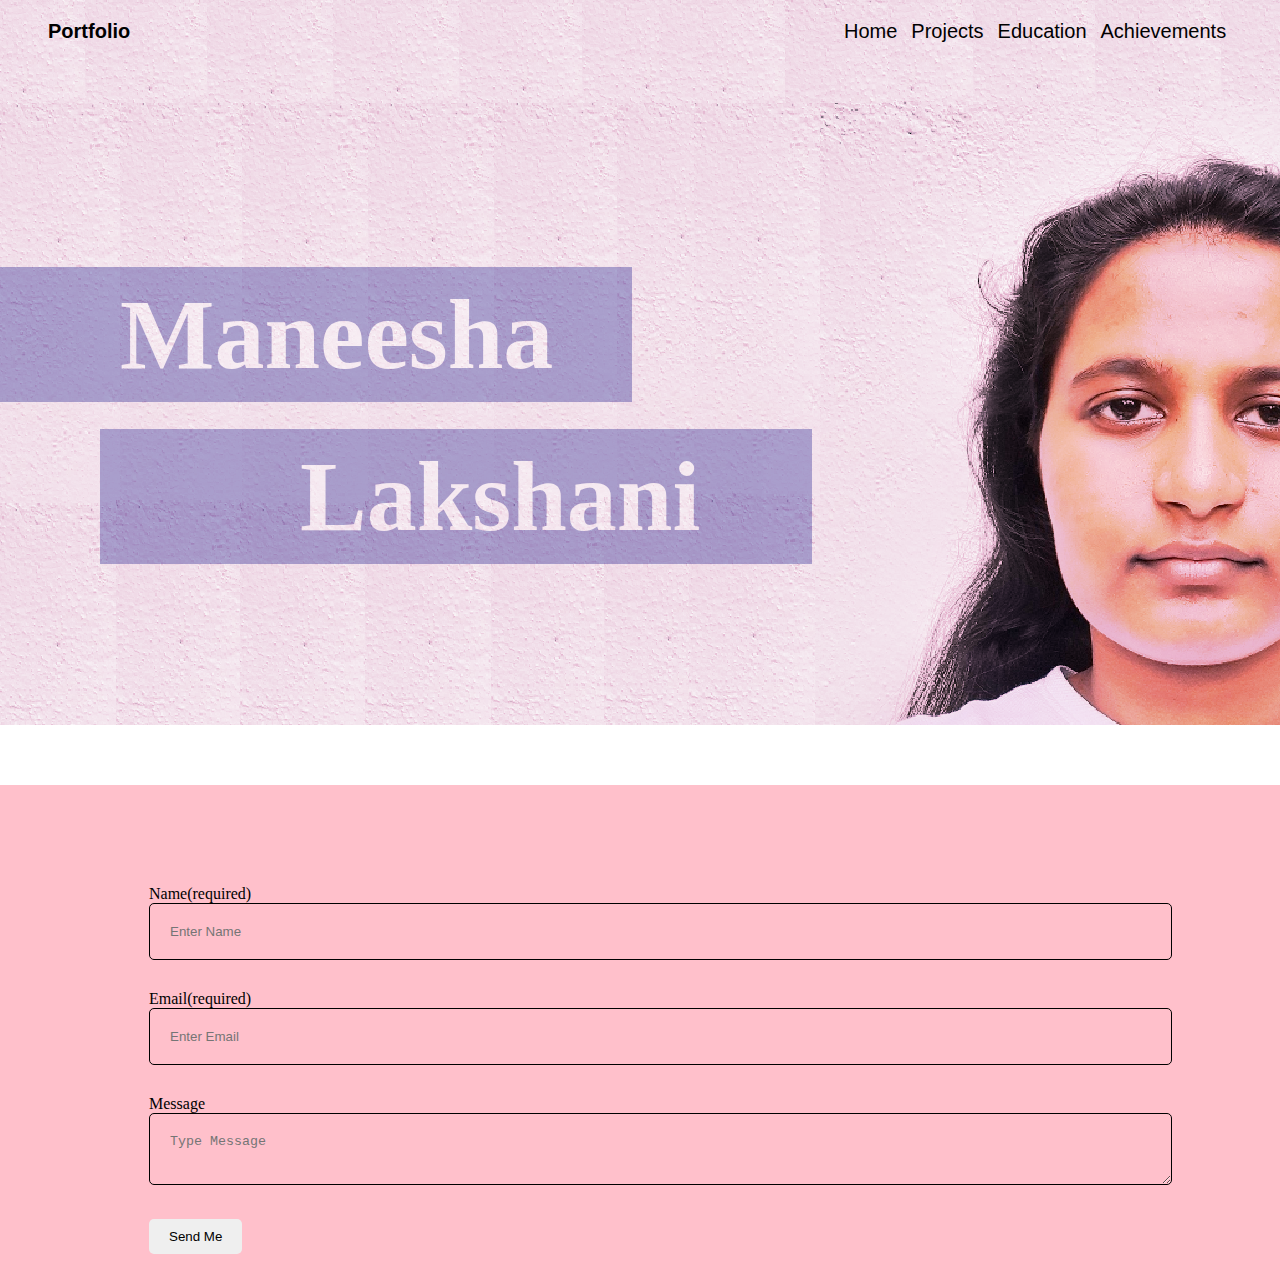
==== index.html @ 916f486c "- Add scripts.js file - create *js* folder" ====
<!DOCTYPE html>
<html lang="en">
    <head>
        <meta charset="UTF-8">
        <title>Resume Website</title>
        <link rel="stylesheet" href="css/style.css">
        <script type="text/javascript" src="js/scripts.js"></script>
    </head>
    <body>
    <div>
        <div class="col subtitle"><b>Portfolio</b></div>
        <div class="col navbar">
            <a href="index.html">Home</a>
            <a href="projects.html">Projects</a>
            <a href="education.html">Education</a>
            <a href="achievements.html">Achievements</a>
        </div>
    </div>
    <div class="HomeheaderClass">
        <h1 class="Hometitle1">Maneesha</h1>
        <h1 class="Hometitle2">Lakshani</h1>
    </div>

    <div class="HomeFooter">
        <div>
            <form>
                <div class="formDetails">
                    <label for="name">Name(required)</label><br>
                    <input id="name" class="inputField" type="text" name="name" placeholder="Enter Name" required>
                </div>
                <div class="formDetails">
                    <label for="email">Email(required)</label><br>
                    <input id="email" class="inputField" type="email" name="email" placeholder="Enter Email" required>
                </div>
                <div class="formDetails">
                    <label for="message">Message</label><br>
                    <textarea id="message" class="inputField" name="message" placeholder="Type Message"></textarea>
                </div>
                <input id="SubmitBtn" type="submit" value="Send Me" />
            </form>
        </div>
    </div>
</body>
</html>
---- css/style.css ----
.container{
    padding-top: 10px;
    padding-left: 150px;
    padding-right: 150px;
    font-family: Sans-serif;
}

.title{
    color: black;
    font-size: 72px;
    text-align: center;
    padding-top: 60px;
    padding-bottom: 60px;
    background-color: white;
    opacity: 0.7;
}

.headerClass{
    height: 600px;
    background-image: url("../images/pic1.jpg");
    background-repeat: repeat;
    margin: -8px -8px 0px -8px;
    padding-top: 200px;
    margin-bottom: 60px;
}


a{
    color: black;
    padding-right: 10px;
    font-size: 20px;
    font-family: Sans-serif;
}

a:link{
    text-decoration: none;
}

a:hover{
    text-decoration: underline;
}

.navbar{
    padding-top: 20px;
    padding-right: 30px;
    text-align: right;
}

.subtitle{
    padding-top: 20px;
    font-size: 20px;
    padding-left: 40px;
    font-family: Sans-serif;
    color: black;
}


.grid-container {
    display: grid;
    grid-template-columns: 50% 50%;
    padding: 10px;
    grid-gap: 30px;
}

.grid-item {
    /*background-color: #E8ADAA;*/
    border-radius: 15px;
    padding: 40px;
    text-align: center;
    margin: 20px;
    border: 1px solid;
}

.grid-item:hover{
    background-color: grey;
    color: white;
}


.col{
    width: 47%;
    float: left;
}


table{
    text-align: center;
    border-collapse: collapse;
    width: 98%;
}

table, td, th{
    border:1px solid black;
}


div img{
    width: 350px;
    margin: auto;
}

footer div div img{
    width: 30px;
    opacity: 0.7;
    padding-right: 20px;
}

footer div div img:hover{
    opacity: 100%;
}

#footerImg{
    padding-left: 650px;
}


.footerClass{
    padding: 60px 20px;
    margin-bottom: 30px;
    background-color: pink;
}

#wpImg{
    width: 20px;
    padding-left: 780px;
    margin-bottom: 20px;
}




/*
*
------------------Projects-----------------------------------------------------------------
*
*/

.ProjectsheaderClass{
    height: 250px;
    background-image: url("../images/r.png"), url("../images/pink.png");
    background-blend-mode: overlay;
    background-repeat: repeat;
    margin: -8px -8px 0px -8px;
    padding-top: 150px;
    margin-bottom: 60px;
    background-color: pink;
}

.Projectstitle{
    color: black;
    font-size: 72px;
    text-align: left;
    background-color: white;
    opacity: 0.7;
    width: 45%;
    padding-left: 150px;
    padding-bottom: 30px;
    padding-top: 30px;
    font-family: sans-serif;
}


.Cardheader{
    font-size: 40px;
}

.cardgrid{
    display: grid;
    grid-template-columns: 45% 55%;
    background-color: #6E0161;
    border-radius: 10px;
    font-family: sans-serif;
    margin-bottom: 80px;
}


.card:hover{
    background-color: #3F0237;
}


.cardImg{
    width: 400px;
}

.col1{
    text-align: center;
    background-color: gold;
    padding: 40px;
}

.col2{
    color: white;
    padding: 50px;

}

.cardBtn{
    border-radius: 5px;
    color: white;
    background-color: black;
    padding: 15px 50px;
    margin-top: 30px;
}

.cardBtn:hover{
    background-color: black;
    color: white;
    opacity: 0.8;
    border-color: yellow;
}

.tecImg{
    width: 50px;
}




/**
*
*------------------Home Page-----------------------------------------
*
*/

.HomeheaderClass{
    height: 525px;
    background-image: url("../images/pink.png"), url("../images/Maneesha Lakshani.png");
    background-blend-mode: overlay;
    background-repeat: repeat;
    margin: -8px -8px 0px -8px;
    padding-top: 200px;
    margin-bottom: 60px;
}


.Hometitle1{
    color: white;
    font-size: 100px;
    text-align: left;
    padding-top: 10px;
    padding-bottom: 10px;
    padding-left: 120px;
    background-color: navy;
    opacity: 0.3;
    width: 40%;
}

.Hometitle2{
    color: white;
    font-size: 100px;
    text-align: left;
    padding-top: 10px;
    padding-bottom: 10px;
    background-color: navy;
    opacity: 0.3;
    width: 40%;
    padding-left: 200px;
    margin-left: 100px;
    margin-top: -40px
}

.HomeFooter{
    height: 300px;
    background-color: pink;
    margin-bottom: -10px;
    margin-left: -9px;
    margin-right: -8px;
    padding: 100px 150px;
}

.formDetails{
    padding-bottom: 30px;
}

.inputField{
    width: 100%;
    padding: 20px;
    background-color: transparent;
    border:1px solid;
    border-radius: 5px;
}

#SubmitBtn{
    padding: 10px 20px;
    border-radius: 5px;
    border:0px;
}

#SubmitBtn:hover{
    border:1px solid;
}
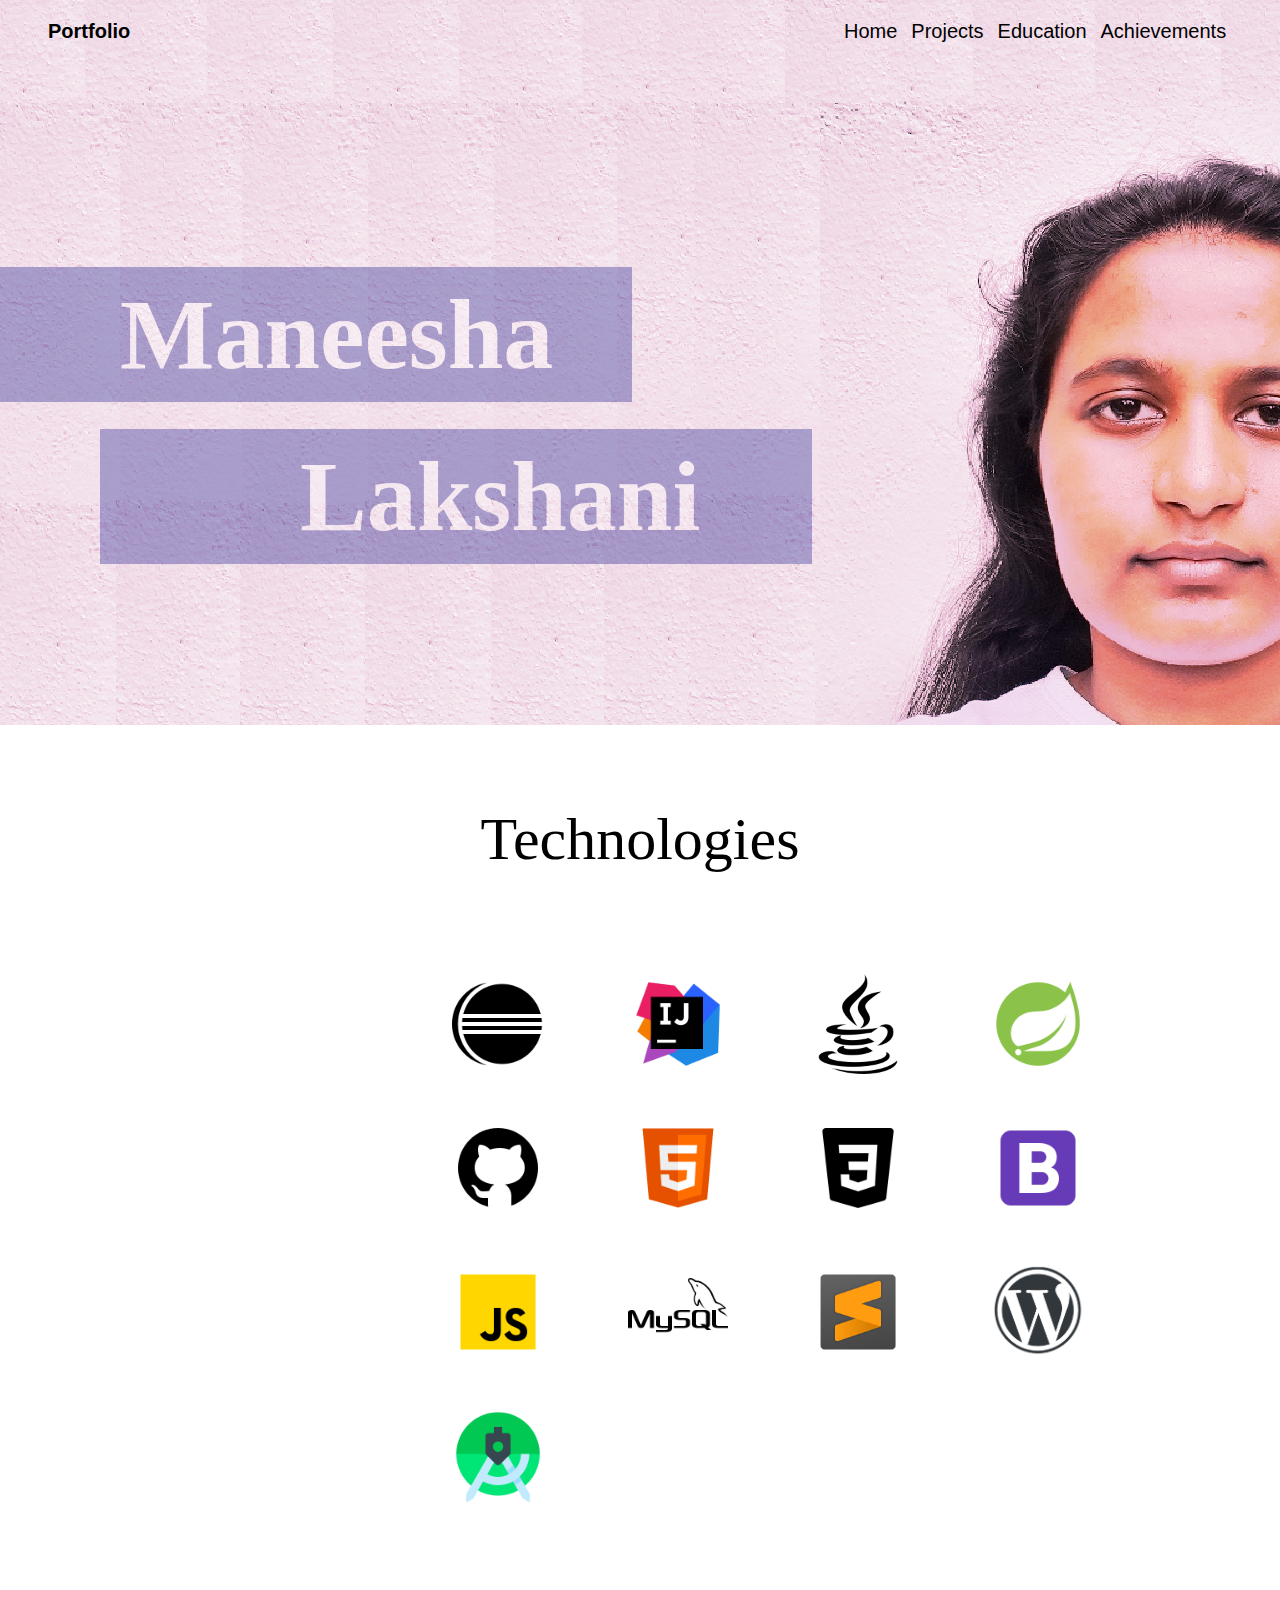
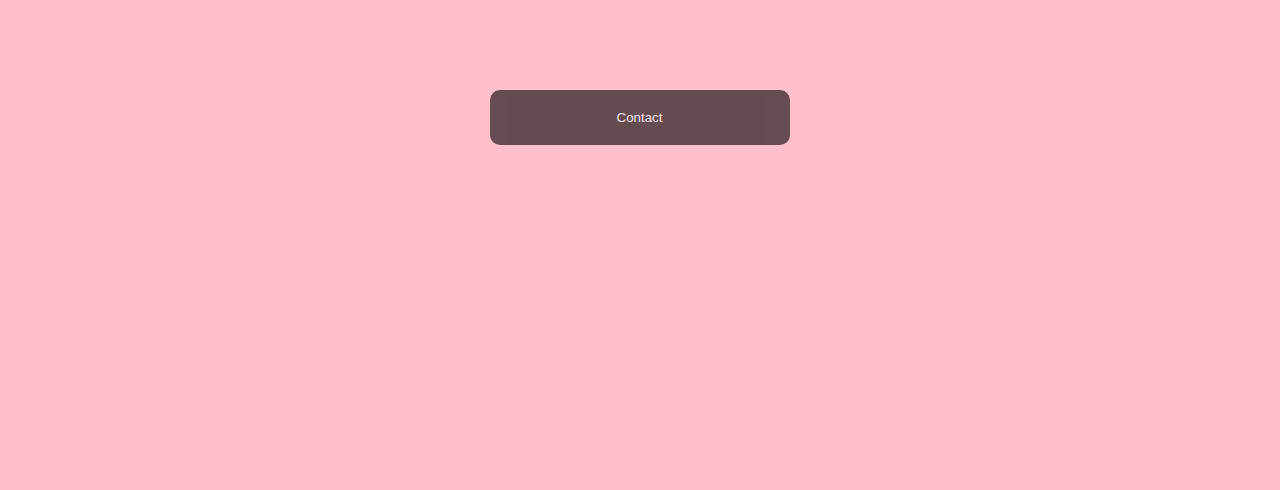
==== commit f886ea3e: "Remove form in footer and add button. By clicking the button, can get contact info in a popup" ====
--- a/index.html
+++ b/index.html
@@ -7,6 +7,8 @@
         <script type="text/javascript" src="js/scripts.js"></script>
     </head>
     <body>
+
+    <!--Navigation Bar Start-->
     <div>
         <div class="col subtitle"><b>Portfolio</b></div>
         <div class="col navbar">
@@ -16,29 +18,70 @@
             <a href="achievements.html">Achievements</a>
         </div>
     </div>
+    <!--Navigation Bar END-->
+
     <div class="HomeheaderClass">
         <h1 class="Hometitle1">Maneesha</h1>
         <h1 class="Hometitle2">Lakshani</h1>
     </div>
 
+
+    <div class="technology-div">
+        <div style="font-size: 60px; margin: 80px 0"><center>Technologies</center></div>
+        <div class="tec-container">
+            <div class="tec-item">
+                <img class="technology-images" src="images/eclipse.png" alt="tec">
+            </div>
+            <div class="tec-item">
+                <img class="technology-images" src="images/intelliJ.png" alt="tec">
+            </div>
+            <div class="tec-item">
+                <img class="technology-images" src="images/java.png" alt="tec">
+            </div>
+            <div class="tec-item">
+                <img class="technology-images" src="images/spring.png" alt="tec">
+            </div>
+            <div class="tec-item">
+                <img class="technology-images" src="images/git.png" alt="tec">
+            </div>
+            <div class="tec-item">
+                <img class="technology-images" src="images/html.png" alt="tec">
+            </div>
+            <div class="tec-item">
+                <img class="technology-images" src="images/css.png" alt="tec">
+            </div>
+            <div class="tec-item">
+                <img class="technology-images" src="images/Bootstrap.png" alt="tec">
+            </div>
+            <div class="tec-item">
+                <img class="technology-images" src="images/JS.png" alt="tec">
+            </div>
+            <div class="tec-item">
+                <img class="technology-images" src="images/sql.png" alt="tec">
+            </div>
+            <div class="tec-item">
+                <img class="technology-images" src="images/sublime.png" alt="tec">
+            </div>
+            <div class="tec-item">
+                <img class="technology-images" src="images/Wi.png" alt="tec">
+            </div>
+            <div class="tec-item">
+                <img class="technology-images" src="images/studio.png" alt="tec">
+            </div>
+        </div>
+    </div>
+
+
+    <!--START Footer-->
     <div class="HomeFooter">
         <div>
-            <form>
-                <div class="formDetails">
-                    <label for="name">Name(required)</label><br>
-                    <input id="name" class="inputField" type="text" name="name" placeholder="Enter Name" required>
-                </div>
-                <div class="formDetails">
-                    <label for="email">Email(required)</label><br>
-                    <input id="email" class="inputField" type="email" name="email" placeholder="Enter Email" required>
-                </div>
-                <div class="formDetails">
-                    <label for="message">Message</label><br>
-                    <textarea id="message" class="inputField" name="message" placeholder="Type Message"></textarea>
-                </div>
-                <input id="SubmitBtn" type="submit" value="Send Me" />
-            </form>
+            <center><button class="contact-button" onclick="openPopup()">Contact</button></center>
+        </div>
+
+        <div id="popup" class="contact-popup">
+            Contact Info
         </div>
     </div>
+    <!--Footer END-->
 </body>
 </html>--- a/css/style.css
+++ b/css/style.css
@@ -269,24 +269,71 @@
     padding: 100px 150px;
 }
 
-.formDetails{
-    padding-bottom: 30px;
-}
-
-.inputField{
-    width: 100%;
-    padding: 20px;
-    background-color: transparent;
-    border:1px solid;
-    border-radius: 5px;
-}
-
-#SubmitBtn{
-    padding: 10px 20px;
-    border-radius: 5px;
-    border:0px;
-}
-
-#SubmitBtn:hover{
-    border:1px solid;
+/*.formDetails{*/
+/*    padding-bottom: 30px;*/
+/*}*/
+
+/*.inputField{*/
+/*    width: 100%;*/
+/*    padding: 20px;*/
+/*    background-color: transparent;*/
+/*    border:1px solid;*/
+/*    border-radius: 5px;*/
+/*}*/
+
+/*#SubmitBtn{*/
+/*    padding: 10px 20px;*/
+/*    border-radius: 5px;*/
+/*    border:0px;*/
+/*}*/
+
+/*#SubmitBtn:hover{*/
+/*    border:1px solid;*/
+/*}*/
+
+.technology-div{
+    padding: 0 400px;
+    margin-bottom: 60px;
+}
+
+.tec-container {
+    display: grid;
+    grid-template-columns: auto auto auto auto;
+    /*background-color: #3F0237;*/
+}
+
+.tec-item {
+    /*background-color: #E8ADAA;*/
+    border: none;
+    padding: 20px 40px;
+    text-align: center;
+
+}
+
+.technology-images{
+    width: 100px;
+}
+
+.contact-button{
+    text-align: center;
+    width: 300px;
+    padding: 20px 25px;
+    border: black;
+    border-radius: 10px;
+    background-color: black;
+    color: aliceblue;
+    opacity: 60%;
+ }
+
+.contact-button:hover{
+    opacity: 100%;
+}
+
+.contact-popup{
+    display: none;
+    position: fixed;
+    bottom: 0;
+    right: 15px;
+    border: 3px solid #f1f1f1;
+    z-index: 9;
 }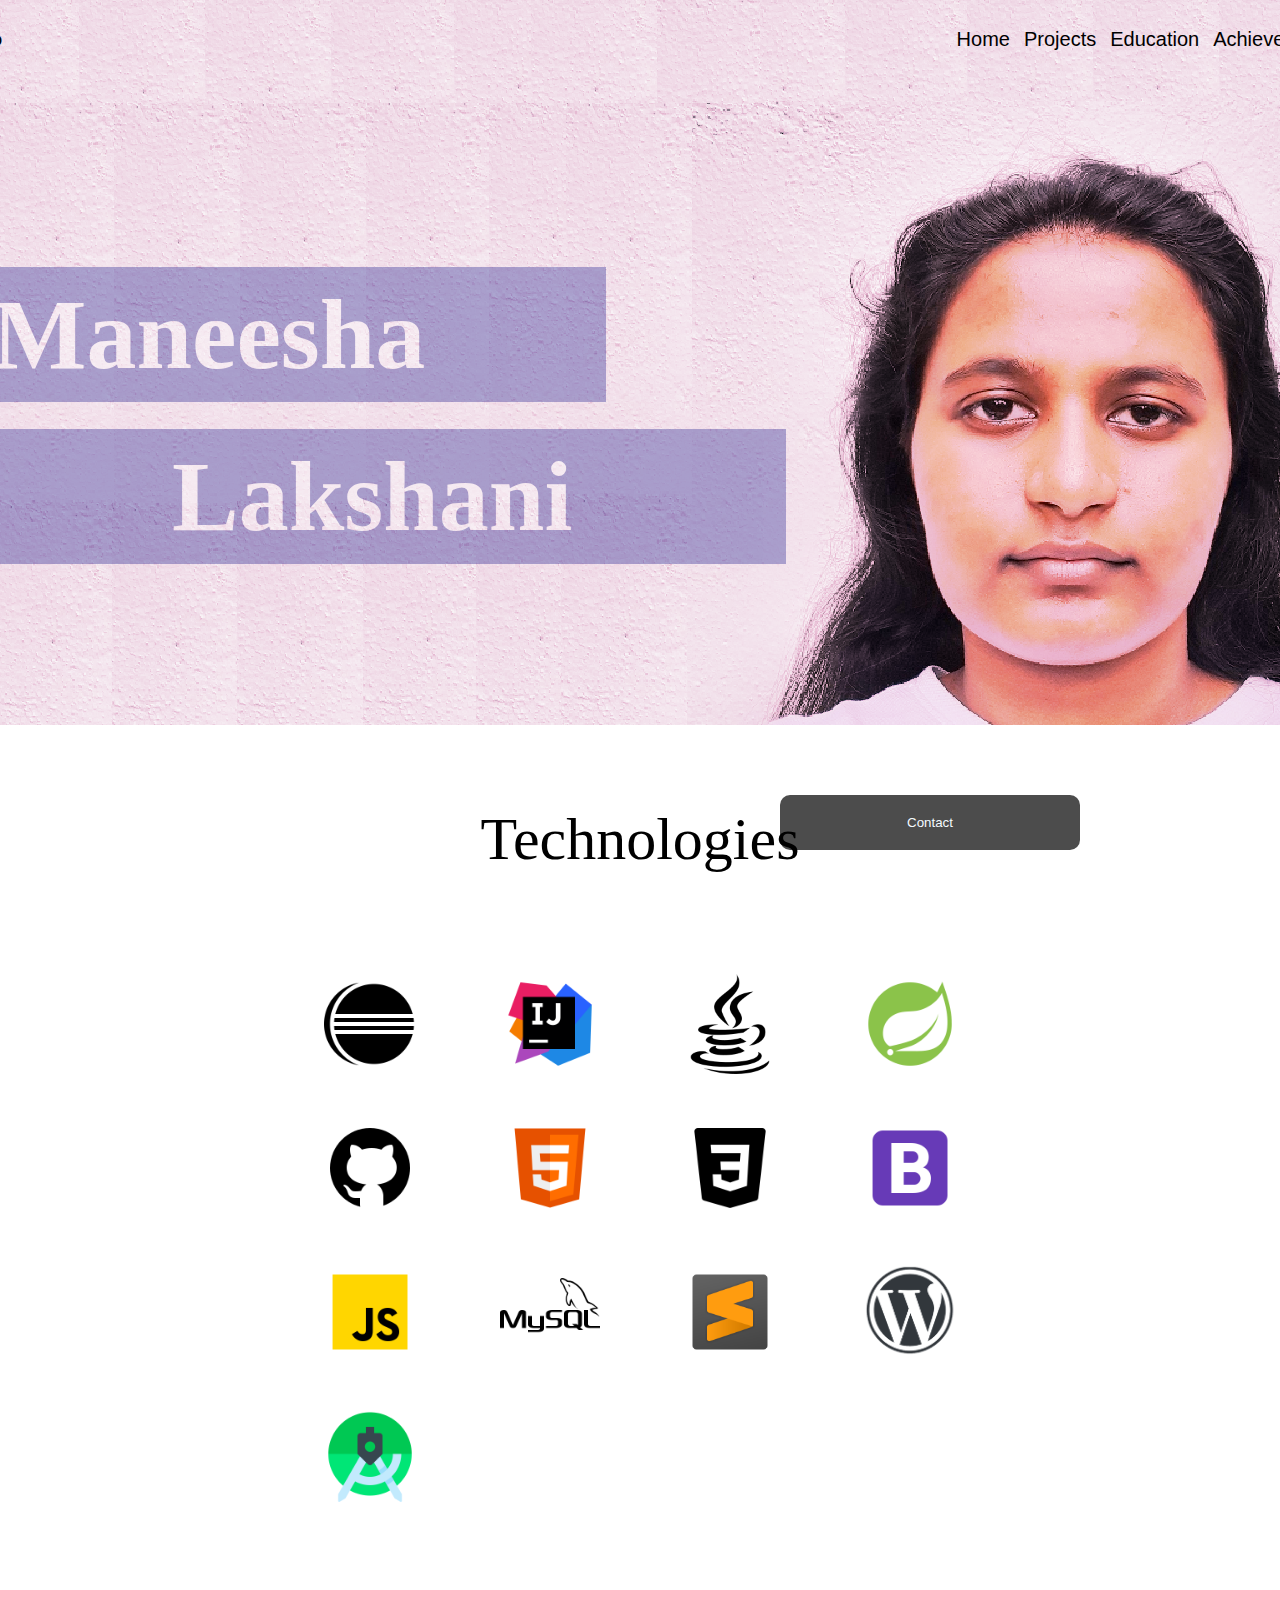
==== commit d21e6035: "Create scripts.js file created contact popup modal" ====
--- a/index.html
+++ b/index.html
@@ -71,15 +71,30 @@
         </div>
     </div>
 
+    <!-- Modal START -->
+    <div class="modal" id="modal-id">
+        <div id="popup" class="contact-popup">
+            <div>
+                <div class="modal-close-btn" id="close-modal"><a href="#" onclick="closePopup()"><h1>+</h1></a></div>
+                <div class="model-elements"><h1>Contact Info</h1></div>
+                <div class="model-elements">+94-76-424-9664</div>
+                <div class="model-elements">maneshalakshani9@gmail.com</div>
+                <div class="model-elements">
+                    <a href="https://www.facebook.com"><img class="modal-image" src="images/fb.png" alt="fb"></a>
+                    <a href="https://www.facebook.com"><img class="modal-image" src="images/ig.png" alt="fb"></a>
+                    <a href="https://www.facebook.com"><img class="modal-image" src="images/IN.png" alt="fb"></a>
+                    <a href="https://www.facebook.com"><img class="modal-image" src="images/git.png" alt="fb"></a>
+                </div>
+            </div>
+        </div>
+    </div>
+    <!-- Modal END -->
+
 
     <!--START Footer-->
     <div class="HomeFooter">
         <div>
-            <center><button class="contact-button" onclick="openPopup()">Contact</button></center>
-        </div>
-
-        <div id="popup" class="contact-popup">
-            Contact Info
+            <button id="contact-button-id" class="contact-button" onclick="popupFunc()">Contact</button>
         </div>
     </div>
     <!--Footer END-->
--- a/css/style.css
+++ b/css/style.css
@@ -1,3 +1,11 @@
+html{
+    /*Make the .modal class parent class*/
+    display: flex;
+    /* What happens with children */
+    justify-content: center;
+    align-items: center;
+}
+
 .container{
     padding-top: 10px;
     padding-left: 150px;
@@ -29,7 +37,7 @@
     color: black;
     padding-right: 10px;
     font-size: 20px;
-    font-family: Sans-serif;
+    font-family: Sans-serif, serif;
 }
 
 a:link{
@@ -267,6 +275,7 @@
     margin-left: -9px;
     margin-right: -8px;
     padding: 100px 150px;
+    text-align: center;
 }
 
 /*.formDetails{*/
@@ -322,18 +331,59 @@
     border-radius: 10px;
     background-color: black;
     color: aliceblue;
-    opacity: 60%;
- }
+    opacity: 0.7;
+    position:fixed;
+    bottom: 50px;
+    right: 200px;
+}
 
 .contact-button:hover{
     opacity: 100%;
-}
-
-.contact-popup{
-    display: none;
+    text-decoration: none;
+}
+
+.modal{
+    width: 100%;
+    height: 100%;
     position: fixed;
     bottom: 0;
-    right: 15px;
+
+    /*Make the .modal class parent class*/
+    display: none;
+    /* What happens with children */
+    justify-content: center;
+    align-items: center;
+}
+
+.contact-popup{
+    background-color: white;
     border: 3px solid #f1f1f1;
+    border-radius: 10px;
+    padding: 40px;
+    width: 500px;
+    height: 300px;
+    text-align: center;
+    display: none;
     z-index: 9;
+
+    /*the elements inside this class at relative to this class */
+    position: relative;
+}
+
+.modal-image{
+    width: 40px;
+}
+
+.model-elements{
+    padding: 15px 0;
+}
+
+.modal-close-btn{
+    position: absolute;
+    top: 0;
+    right: 40px;
+    cursor: pointer;
+
+    /* Rotate + sign */
+    transform: rotate(45deg);
 }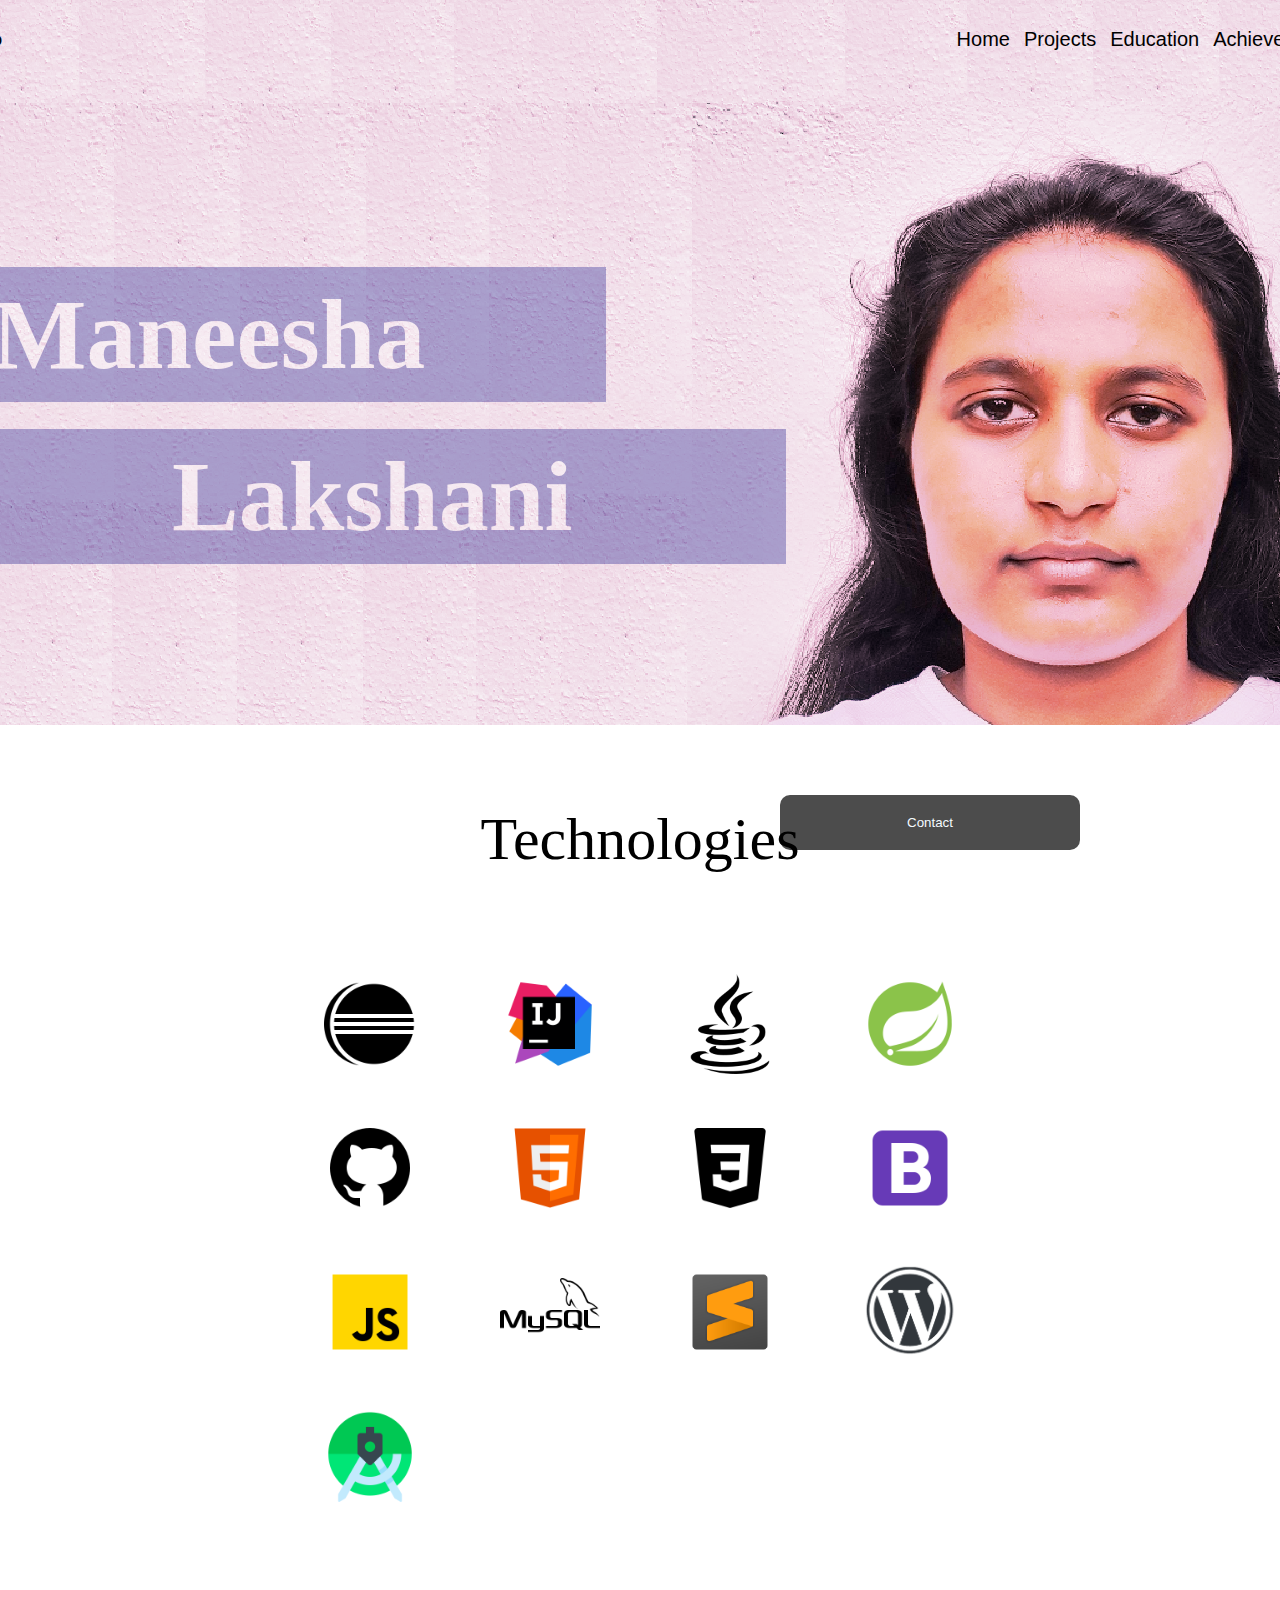
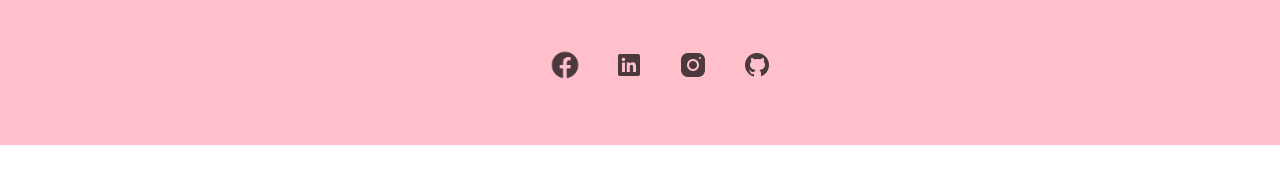
==== commit 8a7b5f67: "Change modal background colour, and font size" ====
--- a/index.html
+++ b/index.html
@@ -77,8 +77,8 @@
             <div>
                 <div class="modal-close-btn" id="close-modal"><a href="#" onclick="closePopup()"><h1>+</h1></a></div>
                 <div class="model-elements"><h1>Contact Info</h1></div>
-                <div class="model-elements">+94-76-424-9664</div>
-                <div class="model-elements">maneshalakshani9@gmail.com</div>
+                <div class="model-elements"><h2>+94-76-424-9664</h2></div>
+                <div class="model-elements"><h2>maneshalakshani9@gmail.com</h2></div>
                 <div class="model-elements">
                     <a href="https://www.facebook.com"><img class="modal-image" src="images/fb.png" alt="fb"></a>
                     <a href="https://www.facebook.com"><img class="modal-image" src="images/ig.png" alt="fb"></a>
@@ -92,11 +92,28 @@
 
 
     <!--START Footer-->
-    <div class="HomeFooter">
-        <div>
-            <button id="contact-button-id" class="contact-button" onclick="popupFunc()">Contact</button>
+<!--    <div class="HomeFooter">-->
+<!--        <div>-->
+<!--            <button id="contact-button-id" class="contact-button" onclick="popupFunc()">Contact</button>-->
+<!--        </div>-->
+<!--    </div>-->
+    <!--Footer END-->
+
+
+    <!-- START FOOTER -->
+    <footer>
+        <div class="footerClass">
+            <div>
+                <button id="contact-button-id" class="contact-button" onclick="popupFunc()">Contact</button>
+            </div>
+            <div id="footerImg">
+                <a href="https://www.facebook.com/maneesha.lakshani.3781/"><img src="images/fb.png" alt="facebook"></a>
+                <a href="https://www.linkedin.com/in/maneeshalakshani/"><img src="images/IN.png" alt="linkedin"></a>
+                <a href="https://www.instagram.com/maneesha_lakshani/"><img src="images/ig.png" alt="instagram"></a>
+                <a href="https://github.com/maneeshalakshani"><img src="images/git.png" alt="github"></a>
+            </div>
         </div>
-    </div>
-    <!--Footer END-->
+    </footer>
+    <!-- END FOOTER -->
 </body>
 </html>--- a/css/style.css
+++ b/css/style.css
@@ -268,36 +268,14 @@
     margin-top: -40px
 }
 
-.HomeFooter{
-    height: 300px;
-    background-color: pink;
-    margin-bottom: -10px;
-    margin-left: -9px;
-    margin-right: -8px;
-    padding: 100px 150px;
-    text-align: center;
-}
-
-/*.formDetails{*/
-/*    padding-bottom: 30px;*/
-/*}*/
-
-/*.inputField{*/
-/*    width: 100%;*/
-/*    padding: 20px;*/
-/*    background-color: transparent;*/
-/*    border:1px solid;*/
-/*    border-radius: 5px;*/
-/*}*/
-
-/*#SubmitBtn{*/
-/*    padding: 10px 20px;*/
-/*    border-radius: 5px;*/
-/*    border:0px;*/
-/*}*/
-
-/*#SubmitBtn:hover{*/
-/*    border:1px solid;*/
+/*.HomeFooter{*/
+/*    height: 300px;*/
+/*    background-color: pink;*/
+/*    margin-bottom: -10px;*/
+/*    margin-left: -9px;*/
+/*    margin-right: -8px;*/
+/*    padding: 100px 150px;*/
+/*    text-align: center;*/
 /*}*/
 
 .technology-div{
@@ -356,8 +334,9 @@
 }
 
 .contact-popup{
-    background-color: white;
-    border: 3px solid #f1f1f1;
+    background-color: #720666;
+    color: #f1f1f1;
+    border: 3px solid purple;
     border-radius: 10px;
     padding: 40px;
     width: 500px;
@@ -375,7 +354,7 @@
 }
 
 .model-elements{
-    padding: 15px 0;
+    padding: 5px 0;
 }
 
 .modal-close-btn{
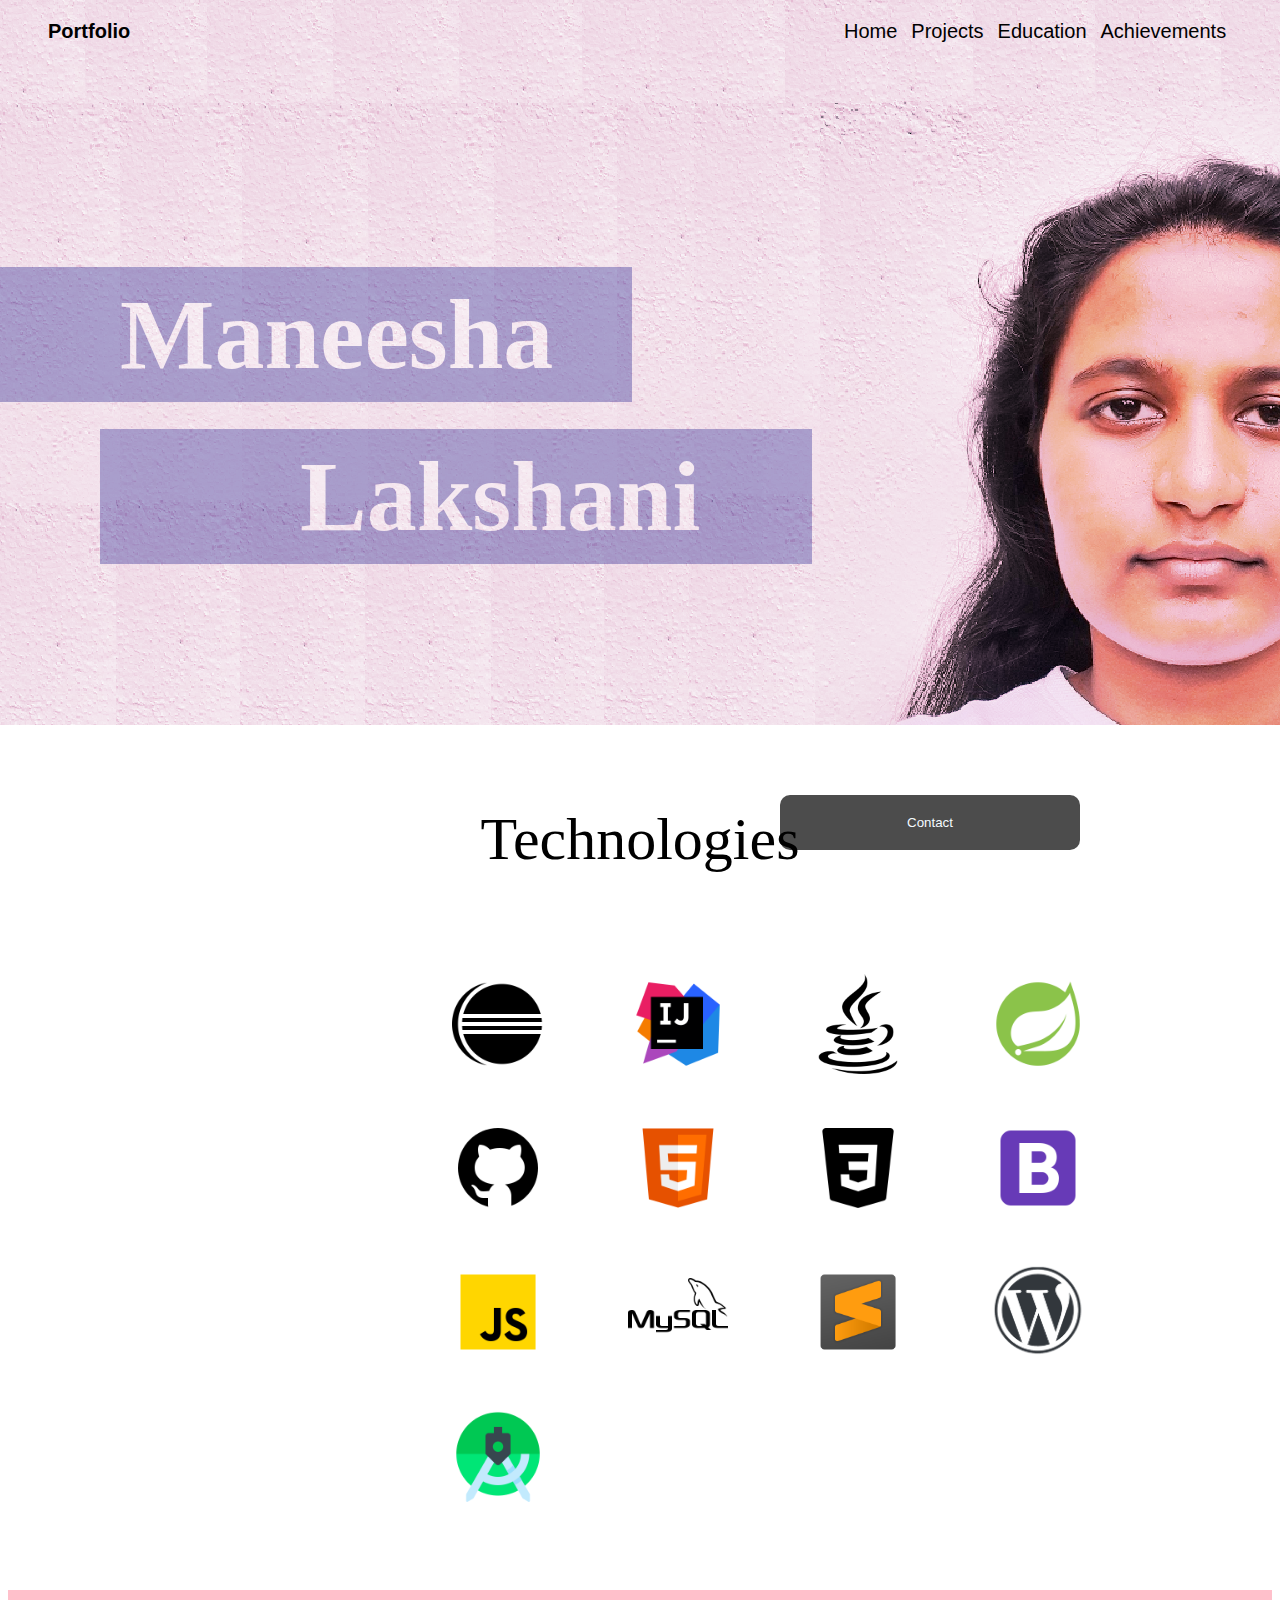
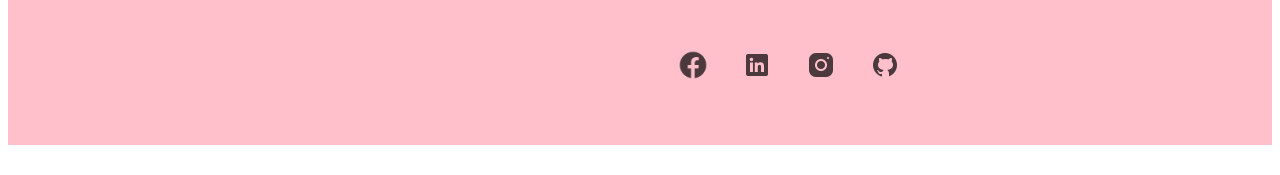
==== commit 0700c5b2: "Remove unwanted html css" ====
--- a/index.html
+++ b/index.html
@@ -8,112 +8,112 @@
     </head>
     <body>
 
-    <!--Navigation Bar Start-->
-    <div>
-        <div class="col subtitle"><b>Portfolio</b></div>
-        <div class="col navbar">
-            <a href="index.html">Home</a>
-            <a href="projects.html">Projects</a>
-            <a href="education.html">Education</a>
-            <a href="achievements.html">Achievements</a>
+        <!--Navigation Bar Start-->
+        <div>
+            <div class="col subtitle"><b>Portfolio</b></div>
+            <div class="col navbar">
+                <a href="index.html">Home</a>
+                <a href="projects.html">Projects</a>
+                <a href="education.html">Education</a>
+                <a href="achievements.html">Achievements</a>
+            </div>
         </div>
-    </div>
-    <!--Navigation Bar END-->
+        <!--Navigation Bar END-->
 
-    <div class="HomeheaderClass">
-        <h1 class="Hometitle1">Maneesha</h1>
-        <h1 class="Hometitle2">Lakshani</h1>
-    </div>
+        <div class="HomeheaderClass">
+            <h1 class="Hometitle1">Maneesha</h1>
+            <h1 class="Hometitle2">Lakshani</h1>
+        </div>
 
 
-    <div class="technology-div">
-        <div style="font-size: 60px; margin: 80px 0"><center>Technologies</center></div>
-        <div class="tec-container">
-            <div class="tec-item">
-                <img class="technology-images" src="images/eclipse.png" alt="tec">
-            </div>
-            <div class="tec-item">
-                <img class="technology-images" src="images/intelliJ.png" alt="tec">
-            </div>
-            <div class="tec-item">
-                <img class="technology-images" src="images/java.png" alt="tec">
-            </div>
-            <div class="tec-item">
-                <img class="technology-images" src="images/spring.png" alt="tec">
-            </div>
-            <div class="tec-item">
-                <img class="technology-images" src="images/git.png" alt="tec">
-            </div>
-            <div class="tec-item">
-                <img class="technology-images" src="images/html.png" alt="tec">
-            </div>
-            <div class="tec-item">
-                <img class="technology-images" src="images/css.png" alt="tec">
-            </div>
-            <div class="tec-item">
-                <img class="technology-images" src="images/Bootstrap.png" alt="tec">
-            </div>
-            <div class="tec-item">
-                <img class="technology-images" src="images/JS.png" alt="tec">
-            </div>
-            <div class="tec-item">
-                <img class="technology-images" src="images/sql.png" alt="tec">
-            </div>
-            <div class="tec-item">
-                <img class="technology-images" src="images/sublime.png" alt="tec">
-            </div>
-            <div class="tec-item">
-                <img class="technology-images" src="images/Wi.png" alt="tec">
-            </div>
-            <div class="tec-item">
-                <img class="technology-images" src="images/studio.png" alt="tec">
-            </div>
-        </div>
-    </div>
-
-    <!-- Modal START -->
-    <div class="modal" id="modal-id">
-        <div id="popup" class="contact-popup">
-            <div>
-                <div class="modal-close-btn" id="close-modal"><a href="#" onclick="closePopup()"><h1>+</h1></a></div>
-                <div class="model-elements"><h1>Contact Info</h1></div>
-                <div class="model-elements"><h2>+94-76-424-9664</h2></div>
-                <div class="model-elements"><h2>maneshalakshani9@gmail.com</h2></div>
-                <div class="model-elements">
-                    <a href="https://www.facebook.com"><img class="modal-image" src="images/fb.png" alt="fb"></a>
-                    <a href="https://www.facebook.com"><img class="modal-image" src="images/ig.png" alt="fb"></a>
-                    <a href="https://www.facebook.com"><img class="modal-image" src="images/IN.png" alt="fb"></a>
-                    <a href="https://www.facebook.com"><img class="modal-image" src="images/git.png" alt="fb"></a>
+        <div class="technology-div">
+            <div style="font-size: 60px; margin: 80px 0"><center>Technologies</center></div>
+            <div class="tec-container">
+                <div class="tec-item">
+                    <img class="technology-images" src="images/eclipse.png" alt="tec">
+                </div>
+                <div class="tec-item">
+                    <img class="technology-images" src="images/intelliJ.png" alt="tec">
+                </div>
+                <div class="tec-item">
+                    <img class="technology-images" src="images/java.png" alt="tec">
+                </div>
+                <div class="tec-item">
+                    <img class="technology-images" src="images/spring.png" alt="tec">
+                </div>
+                <div class="tec-item">
+                    <img class="technology-images" src="images/git.png" alt="tec">
+                </div>
+                <div class="tec-item">
+                    <img class="technology-images" src="images/html.png" alt="tec">
+                </div>
+                <div class="tec-item">
+                    <img class="technology-images" src="images/css.png" alt="tec">
+                </div>
+                <div class="tec-item">
+                    <img class="technology-images" src="images/Bootstrap.png" alt="tec">
+                </div>
+                <div class="tec-item">
+                    <img class="technology-images" src="images/JS.png" alt="tec">
+                </div>
+                <div class="tec-item">
+                    <img class="technology-images" src="images/sql.png" alt="tec">
+                </div>
+                <div class="tec-item">
+                    <img class="technology-images" src="images/sublime.png" alt="tec">
+                </div>
+                <div class="tec-item">
+                    <img class="technology-images" src="images/Wi.png" alt="tec">
+                </div>
+                <div class="tec-item">
+                    <img class="technology-images" src="images/studio.png" alt="tec">
                 </div>
             </div>
         </div>
-    </div>
-    <!-- Modal END -->
+
+        <!-- Modal START -->
+        <div class="modal" id="modal-id">
+            <div id="popup" class="contact-popup">
+                <div>
+                    <div class="modal-close-btn" id="close-modal"><a href="#" onclick="closePopup()"><h1>+</h1></a></div>
+                    <div class="model-elements"><h1>Contact Info</h1></div>
+                    <div class="model-elements"><h2>+94-76-424-9664</h2></div>
+                    <div class="model-elements"><h2>maneshalakshani9@gmail.com</h2></div>
+                    <div class="model-elements">
+                        <a href="https://www.facebook.com"><img class="modal-image" src="images/fb.png" alt="fb"></a>
+                        <a href="https://www.facebook.com"><img class="modal-image" src="images/ig.png" alt="fb"></a>
+                        <a href="https://www.facebook.com"><img class="modal-image" src="images/IN.png" alt="fb"></a>
+                        <a href="https://www.facebook.com"><img class="modal-image" src="images/git.png" alt="fb"></a>
+                    </div>
+                </div>
+            </div>
+        </div>
+        <!-- Modal END -->
 
 
-    <!--START Footer-->
-<!--    <div class="HomeFooter">-->
-<!--        <div>-->
-<!--            <button id="contact-button-id" class="contact-button" onclick="popupFunc()">Contact</button>-->
-<!--        </div>-->
-<!--    </div>-->
-    <!--Footer END-->
+        <!--START Footer-->
+    <!--    <div class="HomeFooter">-->
+    <!--        <div>-->
+    <!--            <button id="contact-button-id" class="contact-button" onclick="popupFunc()">Contact</button>-->
+    <!--        </div>-->
+    <!--    </div>-->
+        <!--Footer END-->
 
 
-    <!-- START FOOTER -->
-    <footer>
-        <div class="footerClass">
-            <div>
-                <button id="contact-button-id" class="contact-button" onclick="popupFunc()">Contact</button>
+        <!-- START FOOTER -->
+        <footer>
+            <div class="footerClass">
+                <div>
+                    <button id="contact-button-id" class="contact-button" onclick="popupFunc()">Contact</button>
+                </div>
+                <div id="footerImg">
+                    <a href="https://www.facebook.com/maneesha.lakshani.3781/"><img src="images/fb.png" alt="facebook"></a>
+                    <a href="https://www.linkedin.com/in/maneeshalakshani/"><img src="images/IN.png" alt="linkedin"></a>
+                    <a href="https://www.instagram.com/maneesha_lakshani/"><img src="images/ig.png" alt="instagram"></a>
+                    <a href="https://github.com/maneeshalakshani"><img src="images/git.png" alt="github"></a>
+                </div>
             </div>
-            <div id="footerImg">
-                <a href="https://www.facebook.com/maneesha.lakshani.3781/"><img src="images/fb.png" alt="facebook"></a>
-                <a href="https://www.linkedin.com/in/maneeshalakshani/"><img src="images/IN.png" alt="linkedin"></a>
-                <a href="https://www.instagram.com/maneesha_lakshani/"><img src="images/ig.png" alt="instagram"></a>
-                <a href="https://github.com/maneeshalakshani"><img src="images/git.png" alt="github"></a>
-            </div>
-        </div>
-    </footer>
-    <!-- END FOOTER -->
-</body>
+        </footer>
+        <!-- END FOOTER -->
+    </body>
 </html>--- a/css/style.css
+++ b/css/style.css
@@ -1,11 +1,3 @@
-html{
-    /*Make the .modal class parent class*/
-    display: flex;
-    /* What happens with children */
-    justify-content: center;
-    align-items: center;
-}
-
 .container{
     padding-top: 10px;
     padding-left: 150px;
@@ -365,4 +357,14 @@
 
     /* Rotate + sign */
     transform: rotate(45deg);
+}
+
+
+/*
+ **************************** Achievement Page **********************
+ */
+
+
+.achievement-header{
+    width: 100%;
 }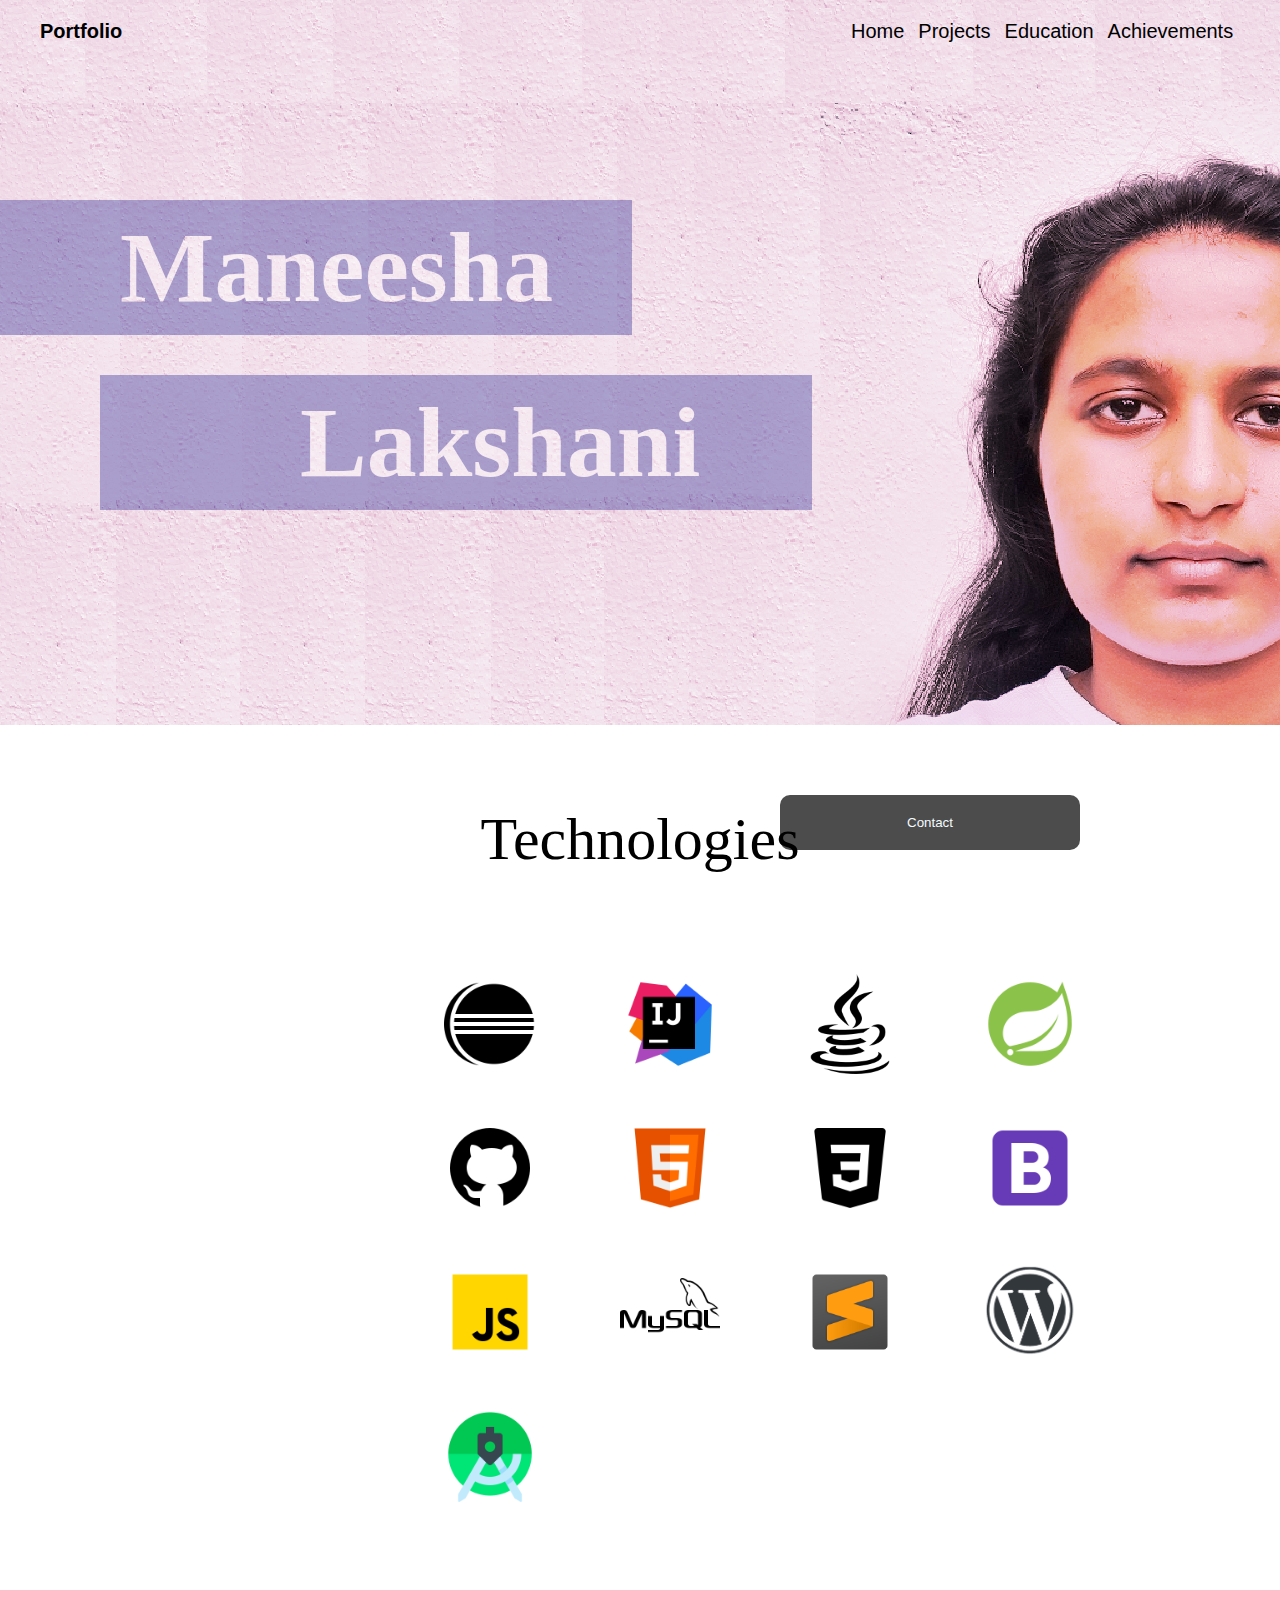
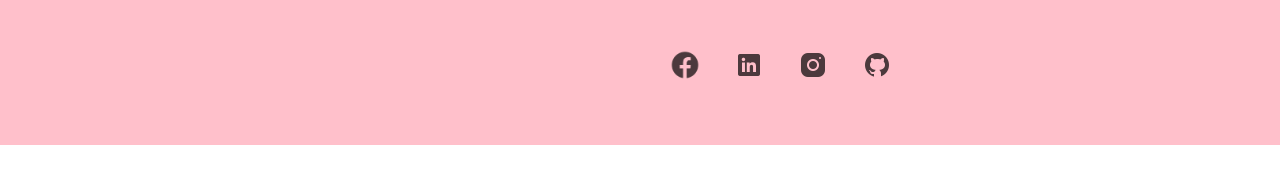
==== commit d50651a4: "index.html page .model-element class's padding changed" ====
--- a/index.html
+++ b/index.html
@@ -91,15 +91,6 @@
         <!-- Modal END -->
 
 
-        <!--START Footer-->
-    <!--    <div class="HomeFooter">-->
-    <!--        <div>-->
-    <!--            <button id="contact-button-id" class="contact-button" onclick="popupFunc()">Contact</button>-->
-    <!--        </div>-->
-    <!--    </div>-->
-        <!--Footer END-->
-
-
         <!-- START FOOTER -->
         <footer>
             <div class="footerClass">
--- a/css/style.css
+++ b/css/style.css
@@ -1,3 +1,10 @@
+/*To set all the pages default margin and padding to o*/
+*{
+    margin: 0;
+}
+
+/*--------------------------------------------*/
+
 .container{
     padding-top: 10px;
     padding-left: 150px;
@@ -140,7 +147,7 @@
     background-image: url("../images/r.png"), url("../images/pink.png");
     background-blend-mode: overlay;
     background-repeat: repeat;
-    margin: -8px -8px 0px -8px;
+    /*margin: -8px -8px 0px -8px;*/
     padding-top: 150px;
     margin-bottom: 60px;
     background-color: pink;
@@ -228,7 +235,7 @@
     background-image: url("../images/pink.png"), url("../images/Maneesha Lakshani.png");
     background-blend-mode: overlay;
     background-repeat: repeat;
-    margin: -8px -8px 0px -8px;
+    /*margin: -8px -8px 0px -8px;*/
     padding-top: 200px;
     margin-bottom: 60px;
 }
@@ -257,18 +264,9 @@
     width: 40%;
     padding-left: 200px;
     margin-left: 100px;
-    margin-top: -40px
-}
-
-/*.HomeFooter{*/
-/*    height: 300px;*/
-/*    background-color: pink;*/
-/*    margin-bottom: -10px;*/
-/*    margin-left: -9px;*/
-/*    margin-right: -8px;*/
-/*    padding: 100px 150px;*/
-/*    text-align: center;*/
-/*}*/
+    margin-top: 40px
+}
+
 
 .technology-div{
     padding: 0 400px;
@@ -346,7 +344,7 @@
 }
 
 .model-elements{
-    padding: 5px 0;
+    padding: 15px 0;
 }
 
 .modal-close-btn{
@@ -364,7 +362,67 @@
  **************************** Achievement Page **********************
  */
 
-
 .achievement-header{
     width: 100%;
+    display: flex;
+    justify-content: center;
+    align-items: center;
+}
+
+#achievement-title{
+    color: #DCA6E0FF;
+    font-size: 100px;
+    font-family: Sans-serif, serif;
+    padding: 25px 200px;
+    background-color: navy;
+    margin-bottom: 20px;
+    width: 100%;
+}
+
+.col-fix{
+    width: 30%;
+    padding: 20px;
+    /*background-color: red;*/
+    display: flex;
+    /*align-items: center;*/
+    justify-content: center;
+    /*position: fixed;*/
+}
+
+.col-scroll {
+    width: 70%;
+    position: relative;
+    padding: 20px 50px 0 0;
+}
+
+.row-achievement{
+    display: flex;
+    /*background-color: black;*/
+    width: 100%;
+}
+
+.achievement-image{
+    /*position: fixed;*/
+    width: 250px;
+    border-radius: 50%;
+    margin-top: 150px;
+}
+
+#title-for-image{
+    font-family: Sans-serif, serif;
+    font-size: 15px;
+    text-align: center;
+    padding: 10px 0;
+    color: dimgrey;
+}
+
+.achievement-elements{
+    font-size: 18px;
+    margin: 30px 0;
+    padding: 40px 0;
+}
+
+.elementH1{
+    margin-bottom: 10px;
+    background-color: rgb(220, 166, 224);
 }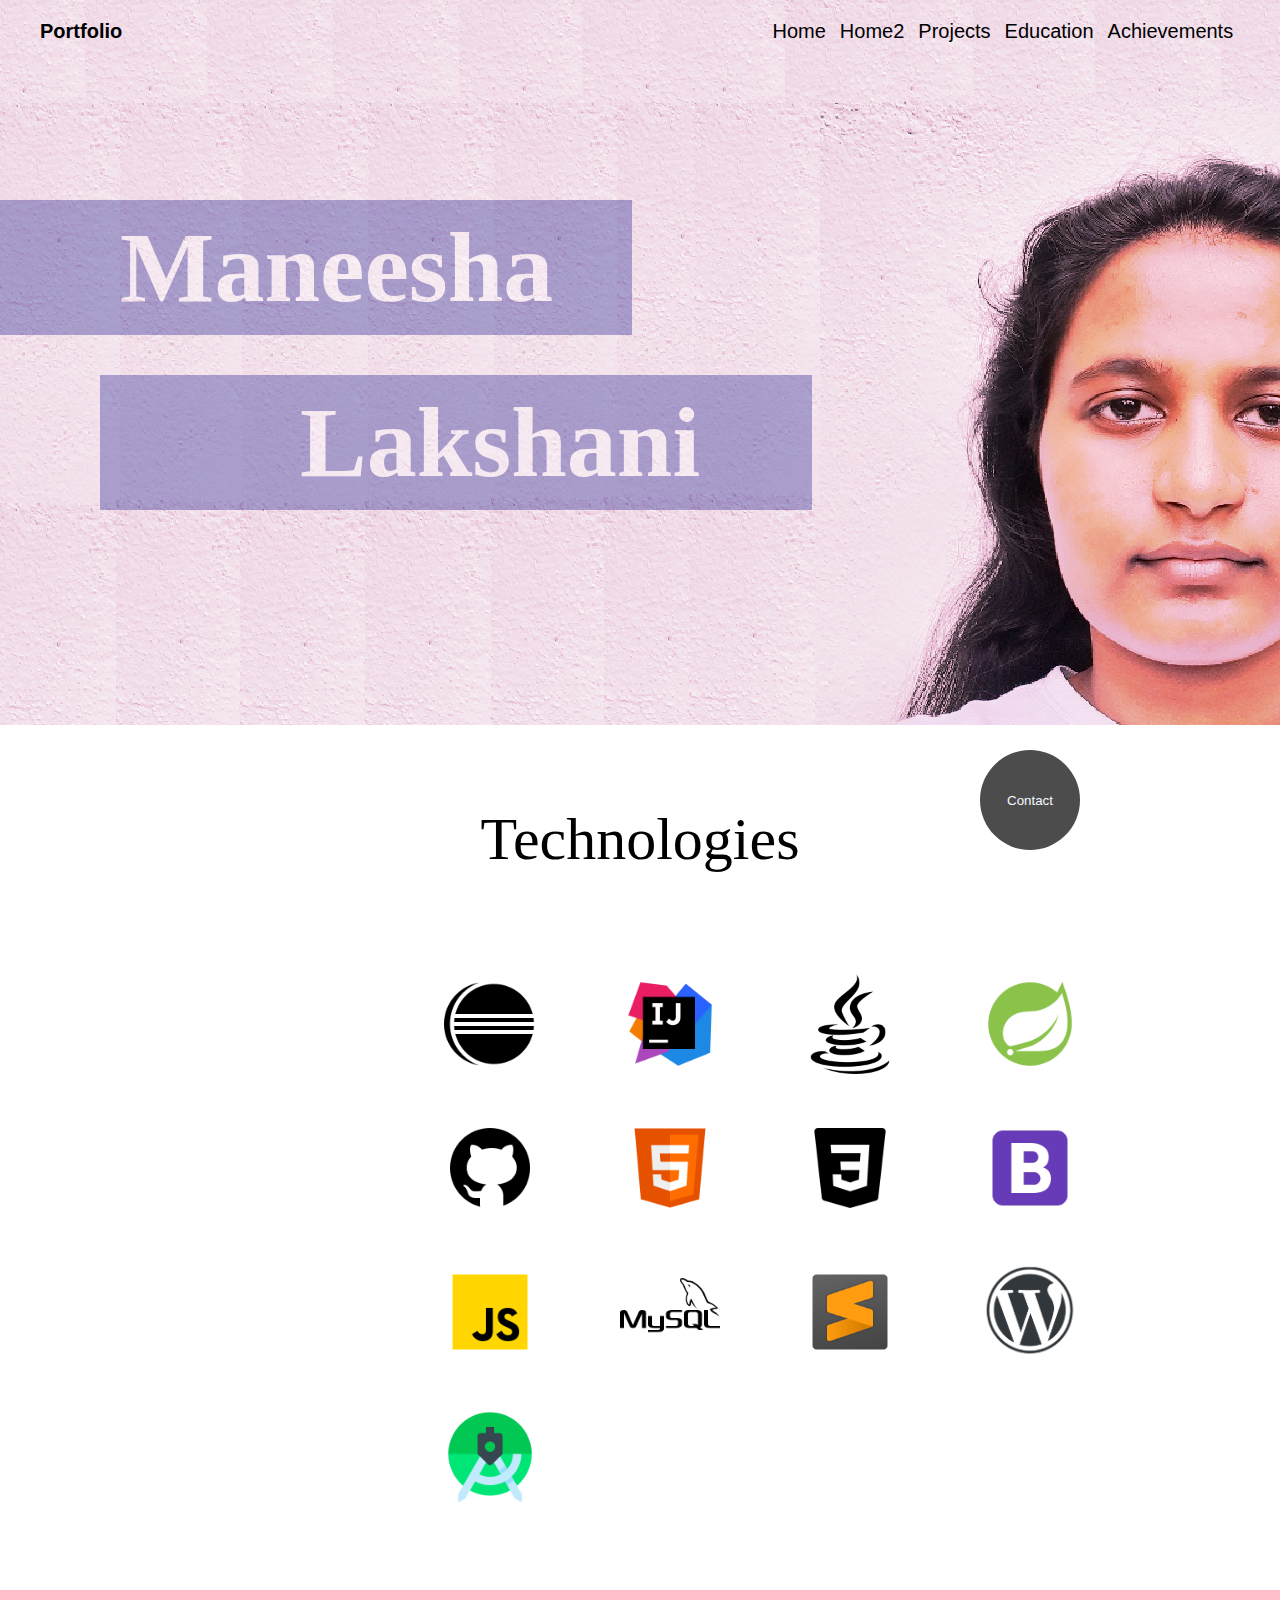
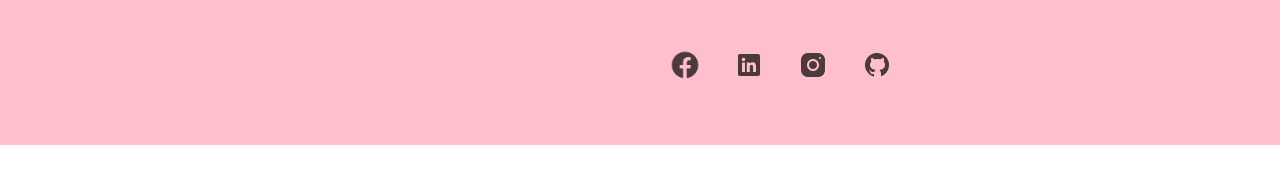
==== commit 53ca7b96: "Index2.html" ====
--- a/index.html
+++ b/index.html
@@ -13,6 +13,7 @@
             <div class="col subtitle"><b>Portfolio</b></div>
             <div class="col navbar">
                 <a href="index.html">Home</a>
+                <a href="index2.html">Home2</a>
                 <a href="projects.html">Projects</a>
                 <a href="education.html">Education</a>
                 <a href="achievements.html">Achievements</a>
--- a/css/style.css
+++ b/css/style.css
@@ -293,10 +293,11 @@
 
 .contact-button{
     text-align: center;
-    width: 300px;
+    width: 100px;
+    height: 100px;
     padding: 20px 25px;
     border: black;
-    border-radius: 10px;
+    border-radius: 50%;
     background-color: black;
     color: aliceblue;
     opacity: 0.7;
